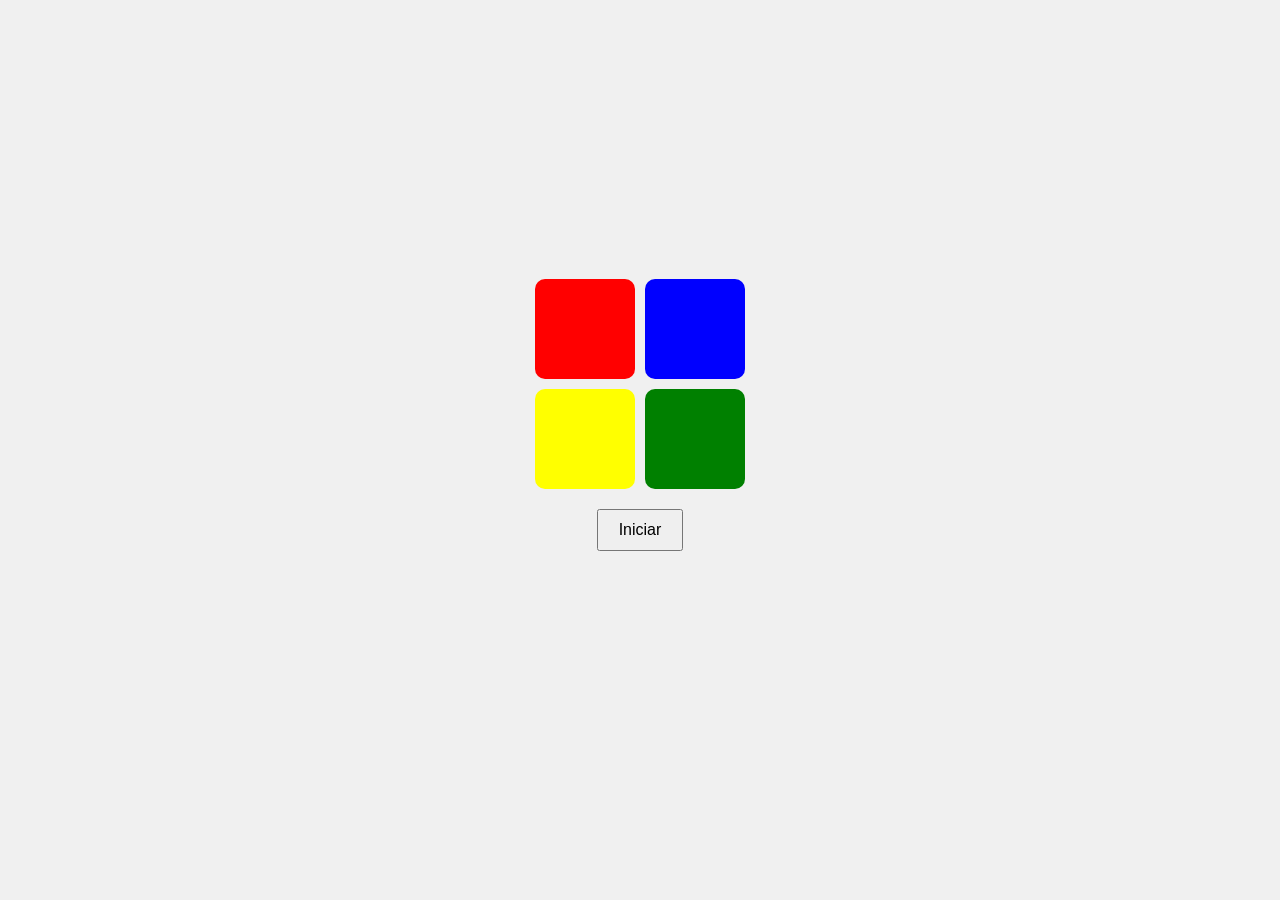
==== index.html @ b30b9c77 "Adicionando arquivos iniciais do projeto." ====
<!DOCTYPE html>
<html lang="pt-BR">
<head>
    <meta charset="UTF-8">
    <meta name="viewport" content="width=device-width, initial-scale=1.0">
    <title>Memória colorida</title>
    <link rel="stylesheet" href="style.css">
</head>
<body>
    <div id="game">
        <div class="color" id="red"></div>
        <div class="color" id="blue"></div>
        <div class="color" id="yellow"></div>
        <div class="color" id="green"></div>
    </div>
    <button id="start">Iniciar</button>
    <p id="message"></p>
    <script src="script.js"></script>
    <p id="mapasCores"></p>
</body>
</html>
---- style.css ----
body {
    display: flex;
    flex-direction: column;
    align-items: center;
    justify-content: center;
    height: 100vh;
    background-color: #f0f0f0;
    margin: 0;
}

#game {
    display: grid;
    grid-template-columns: repeat(2, 100px);
    grid-template-rows: repeat(2, 100px);
    gap: 10px;
}

.color {
    width: 100px;
    height: 100px;
    border-radius: 10px;
    cursor: pointer;
}

#red { background-color: red; }
#green { background-color: green; }
#blue { background-color: blue; }
#yellow { background-color: yellow; }

button {
    margin-top: 20px;
    padding: 10px 20px;
    font-size: 16px;
    cursor: pointer;
}

#message {
    margin-top: 20px;
    font-size: 18px;
    font-weight: bold;
}

.active {
    opacity: 0.3;
    border: 2px solid black;
    transition: opacity 0.3s;
}
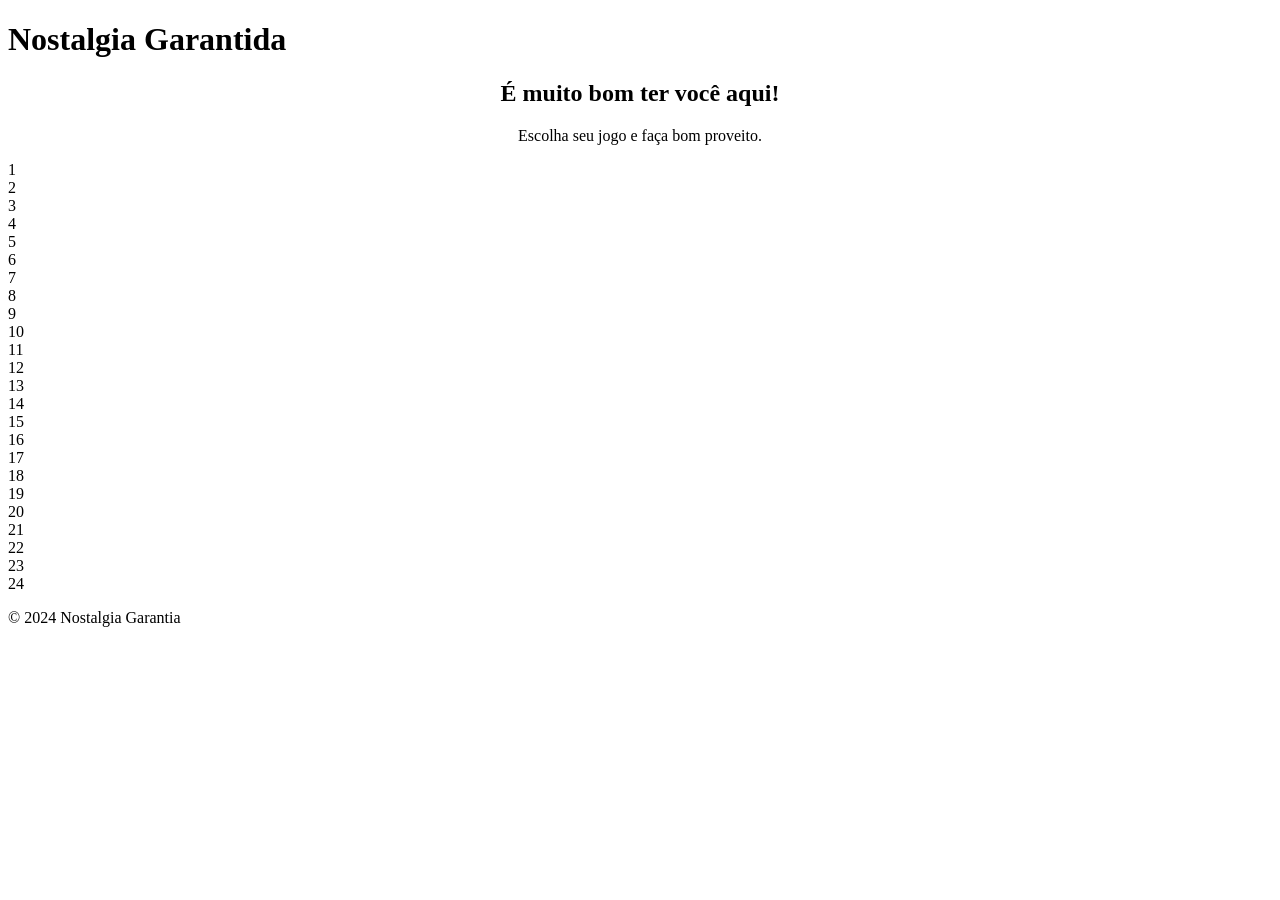
==== commit d71c51b7: "Update index.html" ====
--- a/index.html
+++ b/index.html
@@ -2,20 +2,55 @@
 <html lang="pt-BR">
 <head>
     <meta charset="UTF-8">
-    <meta name="viewport" content="width=device-width, initial-scale=1.0">
-    <title>Memória colorida</title>
-    <link rel="stylesheet" href="style.css">
+    <meta name="viewport" content="width=device-width, initial-scale=1.0, maximum-scale=1.0, user-scalable=no">
+    <title>Nostalgia Garantida</title>
+    <link rel="stylesheet" href="styles.css">
 </head>
 <body>
-    <div id="game">
-        <div class="color" id="red"></div>
-        <div class="color" id="blue"></div>
-        <div class="color" id="yellow"></div>
-        <div class="color" id="green"></div>
-    </div>
-    <button id="start">Iniciar</button>
-    <p id="message"></p>
+    <header>
+        <h1>Nostalgia Garantida</h1>
+    </header>
+    <main>
+        <section>
+            <div id="saudacao">
+                <center>
+                  <h2>É muito bom ter você aqui!</h2>
+                  <p>Escolha seu jogo e faça bom proveito.</p>
+                </center>
+            </div>
+            <div class="panelGames" id="panelGames">
+                <div class="gamePreview">1</div>
+                <div class="gamePreview">2</div>
+                <div class="gamePreview">3</div>
+                <div class="gamePreview">4</div>
+                <div class="gamePreview">5</div>
+                <div class="gamePreview">6</div>
+                <div class="gamePreview">7</div>
+                <div class="gamePreview">8</div>
+                <div class="gamePreview">9</div>
+                <div class="gamePreview">10</div>
+                <div class="gamePreview">11</div>
+                <div class="gamePreview">12</div>
+                <div class="gamePreview">13</div>
+                <div class="gamePreview">14</div>
+                <div class="gamePreview">15</div>
+                <div class="gamePreview">16</div>
+                <div class="gamePreview">17</div>
+                <div class="gamePreview">18</div>
+                <div class="gamePreview">19</div>
+                <div class="gamePreview">20</div>
+                <div class="gamePreview">21</div>
+                <div class="gamePreview">22</div>
+                <div class="gamePreview">23</div>
+                <div class="gamePreview">24</div>
+            </div>
+            <div class="gameArea" id="gameArea oculto">
+            </div>
+        </section>
+    </main>
+    <footer>
+        <p>© 2024 Nostalgia Garantia</p>
+    </footer>
     <script src="script.js"></script>
-    <p id="mapasCores"></p>
 </body>
-</html>+</html>
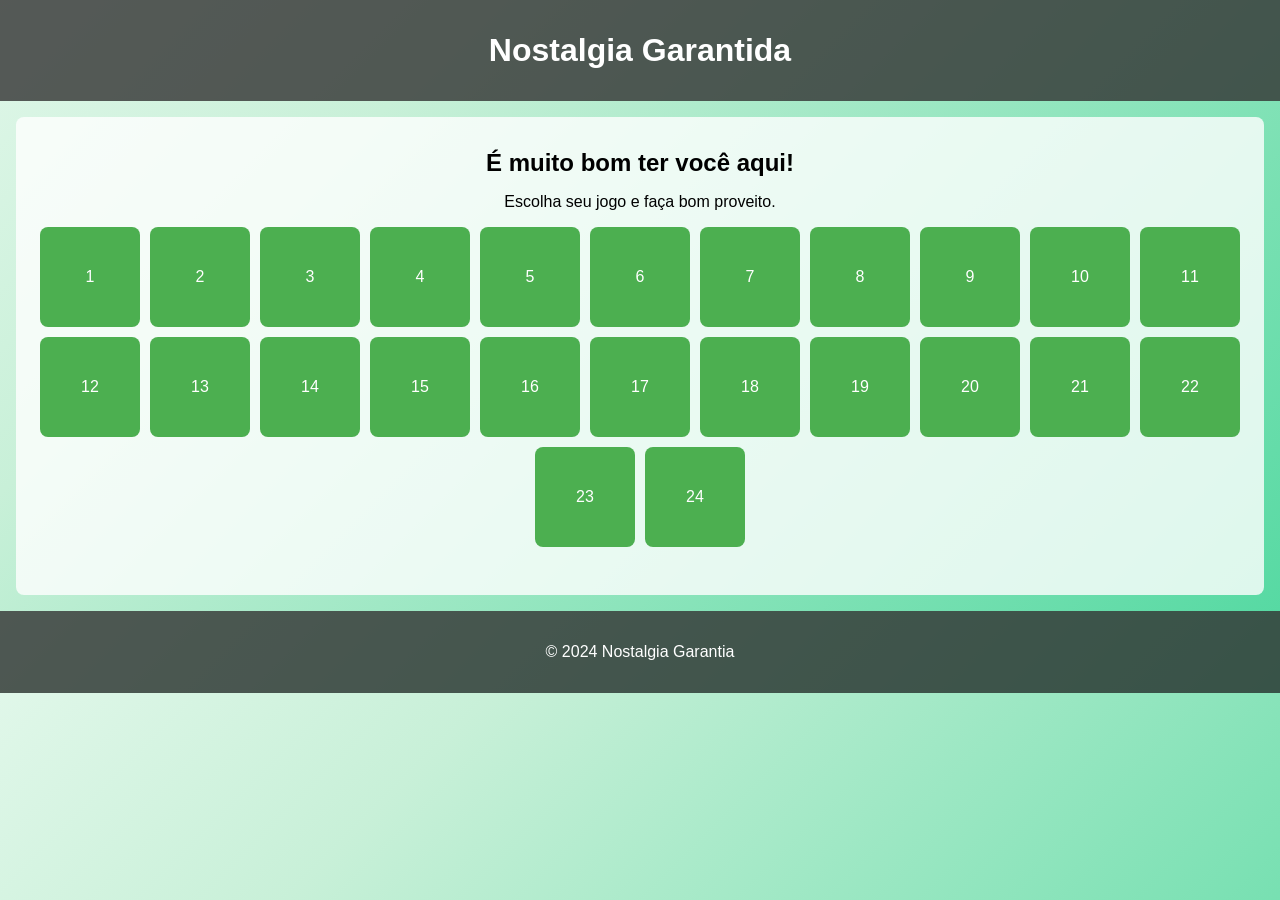
==== commit 1e769b42: "Update index.html" ====
--- a/index.html
+++ b/index.html
@@ -4,7 +4,7 @@
     <meta charset="UTF-8">
     <meta name="viewport" content="width=device-width, initial-scale=1.0, maximum-scale=1.0, user-scalable=no">
     <title>Nostalgia Garantida</title>
-    <link rel="stylesheet" href="styles.css">
+    <link rel="stylesheet" href="style.css">
 </head>
 <body>
     <header>
--- a/style.css
+++ b/style.css
@@ -0,0 +1,90 @@
+/* styles.css */
+body {
+    font-family: Arial, sans-serif;
+    margin: 0;
+    padding: 0;
+    box-sizing: border-box;
+    background: linear-gradient(135deg, #e0f7e9, #c8f0d8, #a0e8c5, #78e0b2, #50d8a0);
+    background-size: cover;
+    user-select: none;
+    overflow: hidden;
+}
+
+header, footer {
+    background-color: rgba(51, 51, 51, 0.8);
+    color: white;
+    text-align: center;
+    padding: 1em 0;
+}
+
+main {
+    padding: 1em;
+    background-color: rgba(255, 255, 255, 0.8);
+    margin: 1em;
+    border-radius: 8px;
+}
+
+section {
+    margin: 1em 0;
+}
+
+h1, h2 {
+    margin: 0.5em 0;
+}
+
+.panelGames {
+    display: flex;
+    flex-wrap: wrap;
+    gap: 10px;
+    margin-top: 1em;
+    justify-content: center; /* Centraliza as caixinhas */
+}
+
+.gamePreview {
+    width: 100px;
+    height: 100px;
+    background-color: #4CAF50;
+    color: white;
+    display: flex;
+    align-items: center;
+    justify-content: center;
+    border-radius: 8px;
+    cursor: pointer;
+    transition: background-color 0.3s;
+}
+
+.gamePreview:hover {
+    background-color: #45a049;
+}
+
+.gameArea {
+    display: flex;
+    flex-wrap: wrap;
+    gap: 10px;
+    margin-top: 1em;
+    justify-content: center; /* Centraliza as caixinhas */
+}
+
+.oculto {
+    opacity: 0;
+    height: 0;
+}
+
+@media (max-width: 600px) {
+    body {
+        font-size: 14px;
+    }
+
+    header, footer {
+        padding: 0.5em 0;
+    }
+
+    main {
+        padding: 0.5em;
+    }
+
+    .gamePreview {
+        width: 80px;
+        height: 80px;
+    }
+}
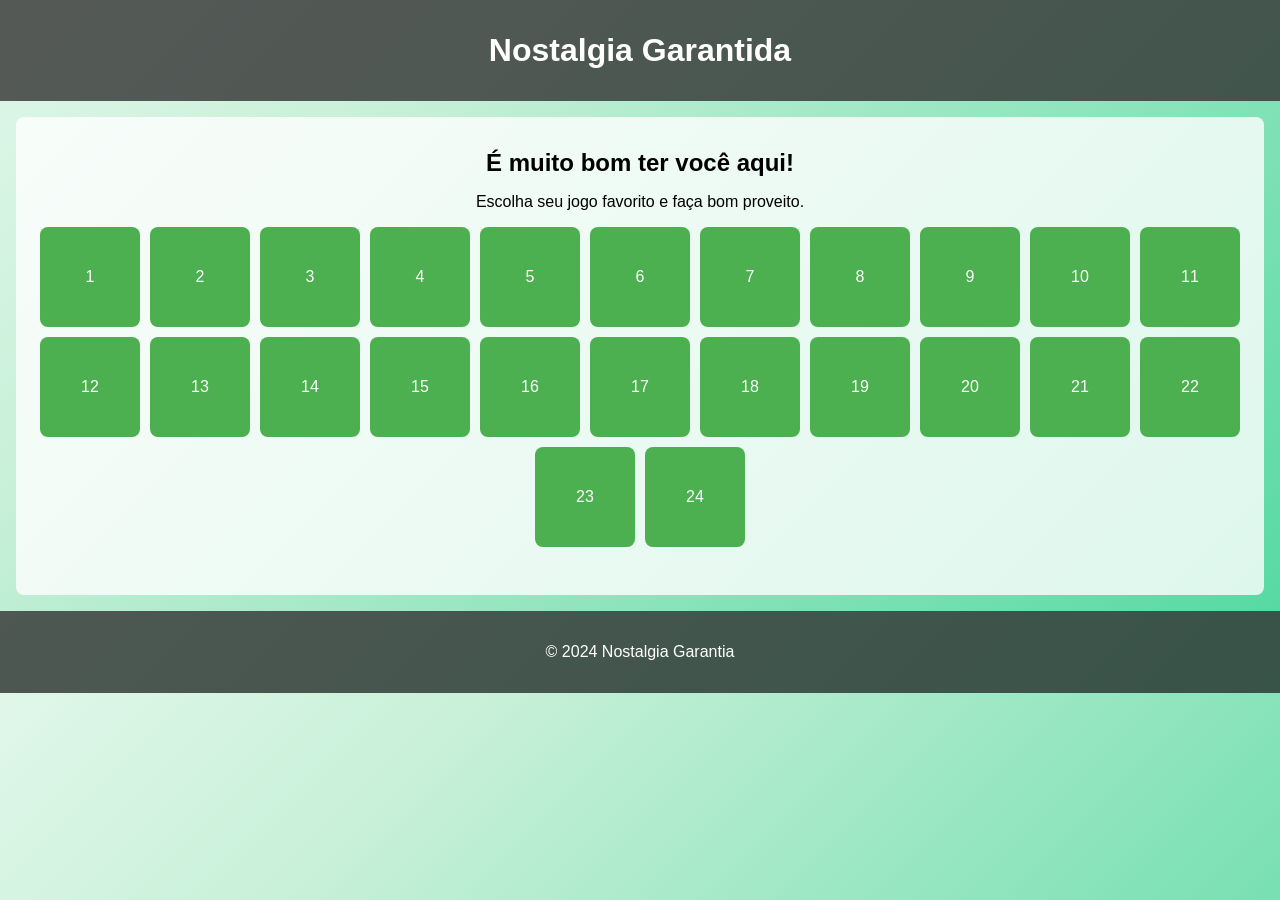
==== commit ef843ad3: "Add files via upload" ====
--- a/index.html
+++ b/index.html
@@ -4,7 +4,7 @@
     <meta charset="UTF-8">
     <meta name="viewport" content="width=device-width, initial-scale=1.0, maximum-scale=1.0, user-scalable=no">
     <title>Nostalgia Garantida</title>
-    <link rel="stylesheet" href="style.css">
+    <link rel="stylesheet" href="styles.css">
 </head>
 <body>
     <header>
@@ -15,11 +15,11 @@
             <div id="saudacao">
                 <center>
                   <h2>É muito bom ter você aqui!</h2>
-                  <p>Escolha seu jogo e faça bom proveito.</p>
+                  <p>Escolha seu jogo favorito e faça bom proveito.</p>
                 </center>
             </div>
             <div class="panelGames" id="panelGames">
-                <div class="gamePreview">1</div>
+                <div class="gamePreview game0">1</div>
                 <div class="gamePreview">2</div>
                 <div class="gamePreview">3</div>
                 <div class="gamePreview">4</div>
--- a/styles.css
+++ b/styles.css
@@ -0,0 +1,101 @@
+/* styles.css */
+body {
+    font-family: Arial, sans-serif;
+    margin: 0;
+    padding: 0;
+    box-sizing: border-box;
+    background: linear-gradient(135deg, #e0f7e9, #c8f0d8, #a0e8c5, #78e0b2, #50d8a0);
+    background-size: cover;
+    user-select: none;
+    overflow: hidden;
+    max-height: 100vh;
+}
+
+header, footer {
+    background-color: rgba(51, 51, 51, 0.8);
+    color: white;
+    text-align: center;
+    padding: 1em 0;
+    max-height: 10vh;
+}
+
+main {
+    padding: 1em;
+    background-color: rgba(255, 255, 255, 0.8);
+    margin: 1em;
+    border-radius: 8px;
+}
+
+section {
+    margin: 1em 0;
+}
+
+h1, h2 {
+    margin: 0.5em 0;
+}
+
+.panelGames {
+    display: flex;
+    flex-wrap: wrap;
+    gap: 10px;
+    margin-top: 1em;
+    justify-content: center; /* Centraliza as caixinhas */
+    max-height: 72vh;
+    overflow-y: auto;
+}
+
+.gamePreview {
+    width: 100px;
+    height: 100px;
+    background-color: #4CAF50;
+    color: white;
+    display: flex;
+    align-items: center;
+    justify-content: center;
+    border-radius: 8px;
+    cursor: pointer;
+    transition: background-color 0.3s;
+}
+
+.game0 {
+    background-size: cover; /* Ajusta a imagem para cobrir toda a div */
+    background-position: center; /* Centraliza a imagem */
+    background-repeat: no-repeat; /* Evita que a imagem se repita */
+    background-image:url('images/game0.png');
+}
+
+.gamePreview:hover {
+    background-color: #45a049;
+}
+
+.gameArea {
+    display: flex;
+    flex-wrap: wrap;
+    gap: 10px;
+    margin-top: 1em;
+    justify-content: center; /* Centraliza as caixinhas */
+}
+
+.oculto {
+    opacity: 0;
+    height: 0;
+}
+
+@media (max-width: 600px) {
+    body {
+        font-size: 14px;
+    }
+
+    header, footer {
+        padding: 0.5em 0;
+    }
+
+    main {
+        padding: 0.5em;
+    }
+
+    .gamePreview {
+        width: 80px;
+        height: 80px;
+    }
+}
